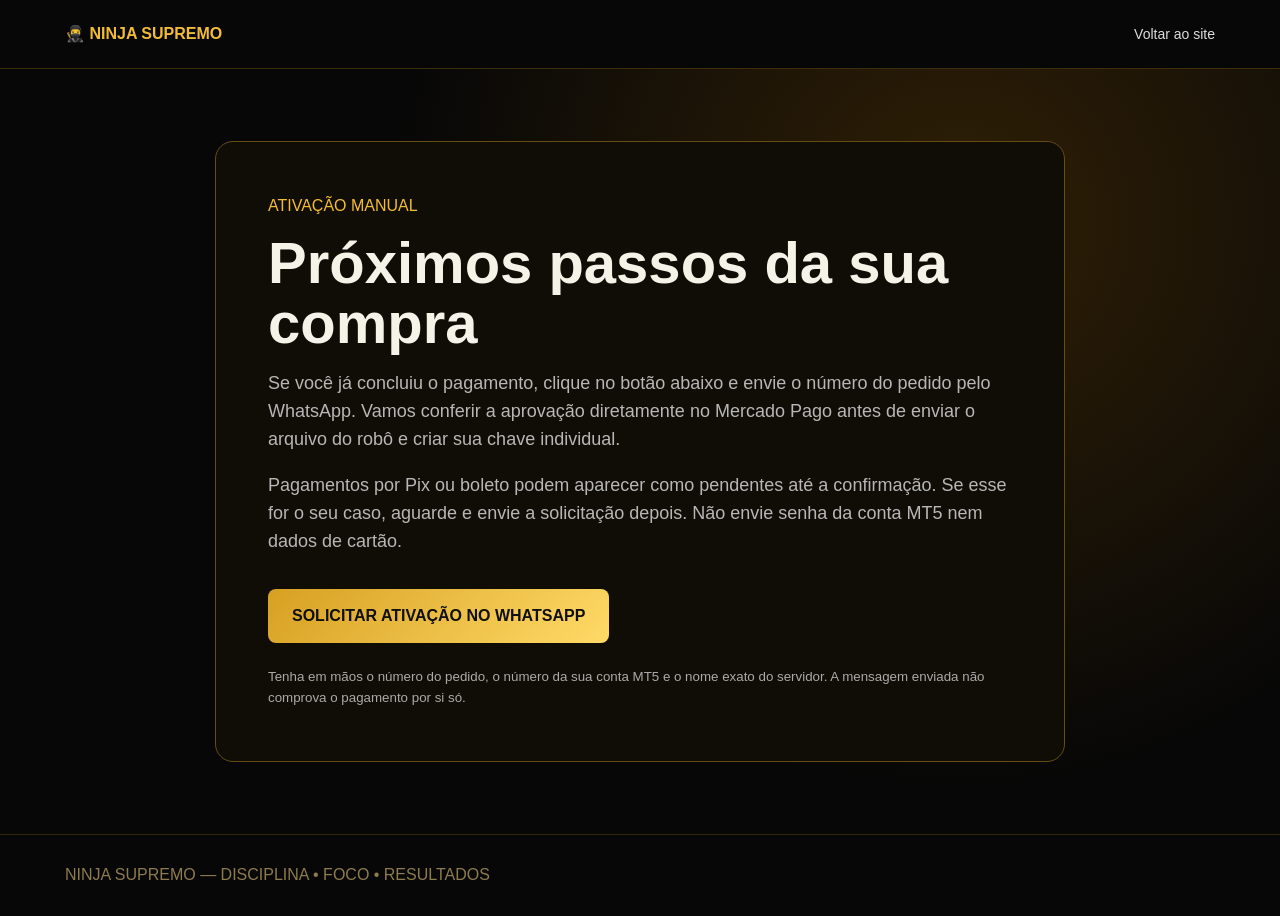
==== retorno.html @ 474810dd "Add Mercado Pago payment and WhatsApp activation flow" ====
<!doctype html>
<html lang="pt-BR">
<head>
  <meta charset="utf-8">
  <meta name="viewport" content="width=device-width,initial-scale=1">
  <title>Próximos passos | Ninja Supremo</title>
  <link rel="stylesheet" href="style.css">
  <script src="vendas.js" defer></script>
</head>
<body>
  <header><div class="wrap nav"><b>🥷 NINJA SUPREMO</b><nav><a href="index.html">Voltar ao site</a></nav></div></header>
  <main class="return-page"><div class="wrap return-card">
    <span>ATIVAÇÃO MANUAL</span>
    <h1>Próximos passos da sua compra</h1>
    <p>Se você já concluiu o pagamento, clique no botão abaixo e envie o número do pedido pelo WhatsApp. Vamos conferir a aprovação diretamente no Mercado Pago antes de enviar o arquivo do robô e criar sua chave individual.</p>
    <p>Pagamentos por Pix ou boleto podem aparecer como pendentes até a confirmação. Se esse for o seu caso, aguarde e envie a solicitação depois. Não envie senha da conta MT5 nem dados de cartão.</p>
    <a class="btn whatsapp" id="ativar-whatsapp" href="https://wa.me/5551999444927" target="_blank" rel="noopener noreferrer">SOLICITAR ATIVAÇÃO NO WHATSAPP</a>
    <small>Tenha em mãos o número do pedido, o número da sua conta MT5 e o nome exato do servidor. A mensagem enviada não comprova o pagamento por si só.</small>
  </div></main>
  <footer><div class="wrap">NINJA SUPREMO — DISCIPLINA • FOCO • RESULTADOS</div></footer>
</body>
</html>
---- style.css ----
*{box-sizing:border-box}html{scroll-behavior:smooth}body{margin:0;background:#070707;color:#f5f2e8;font-family:Arial,sans-serif;line-height:1.55}.wrap{width:min(1150px,92%);margin:auto}header{position:sticky;top:0;z-index:5;background:#080808ed;border-bottom:1px solid #3c2d0d}.nav{height:68px;display:flex;align-items:center;justify-content:space-between}.nav b{color:#f3bc35}.nav i,span,em{color:#f3bc35;font-style:normal}.nav a{color:#ddd;text-decoration:none;margin-left:20px;font-size:14px}.hero{background:radial-gradient(circle at 75% 20%,#3a2605,#070707 43%);padding:65px 0}.grid{display:grid;grid-template-columns:1fr 1fr;gap:52px;align-items:center}.grid img{width:100%;border-radius:18px;border:1px solid #6c5014;box-shadow:0 0 45px #a66b0025}h1{font-size:clamp(42px,5vw,70px);line-height:1.03;margin:14px 0}h2{font-size:clamp(30px,4vw,48px);margin:8px 0 22px}h3{font-size:25px;margin:0 0 8px}p{color:#b7b7b7}.hero p{font-size:18px}.hero small{display:block;color:#777;margin-top:20px}.btn{display:inline-block;background:linear-gradient(135deg,#dfa216,#ffdc68);color:#111;text-decoration:none;font-weight:900;padding:15px 24px;border-radius:8px;margin-top:15px}section{padding:72px 0}.cards{display:grid;grid-template-columns:repeat(4,1fr);gap:14px}.cards article{background:#111;border:1px solid #34280f;padding:25px;border-radius:14px}.cards b{display:block;color:#f2c657;font-size:18px;margin-top:8px}.results{background:radial-gradient(circle at 50% 0,#211805,#0a0a0a 48%);border-top:1px solid #30250d;border-bottom:1px solid #30250d}.results-lead{font-size:18px;max-width:850px}.stats{display:grid;grid-template-columns:repeat(3,1fr);gap:14px;margin:32px 0}.stats article{min-height:130px;padding:24px;background:linear-gradient(145deg,#121212,#0b0b0b);border:1px solid #493711;border-radius:14px;display:flex;flex-direction:column;justify-content:center}.stats article.primary{border-color:#b38322;box-shadow:0 0 35px #b0780018}.stats small{color:#8d8d8d;font-size:12px;font-weight:700;letter-spacing:1.2px}.stats strong{color:#f3c34f;font-size:clamp(26px,3vw,38px);margin-top:5px}.capital-curves{display:grid;grid-template-columns:1fr;gap:24px;margin:38px 0}.capital-curves figure{margin:0;background:linear-gradient(145deg,#101010,#080808);border:1px solid #705417;border-radius:16px;overflow:hidden;box-shadow:0 18px 45px #0009}.capital-curves img{display:block;width:100%;height:auto;background:#030303}.curve-label{padding:14px 18px;color:#f3c34f;font-weight:900;font-size:13px;letter-spacing:1px;border-bottom:1px solid #3c2d0d}.capital-curves figcaption{padding:14px 18px;color:#929292;font-size:13px;border-top:1px solid #2d230d}.result-copy{display:flex;justify-content:space-between;gap:35px;align-items:center;background:#0d0d0d;border:1px solid #29200c;padding:28px;border-radius:15px}.result-copy p{max-width:730px;margin-bottom:0}.backtest-tag{min-width:230px;padding:18px;border:1px solid #705417;border-radius:12px;text-align:center}.backtest-tag b{display:block;color:#f3bc35}.backtest-tag span{font-size:12px;color:#8f8f8f}.mercados{background:linear-gradient(180deg,#090909,#0d0a04)}.markets-intro{max-width:850px;font-size:18px}.market-badges{display:flex;gap:9px;flex-wrap:wrap;margin:25px 0 30px}.market-badges b{color:#f3bc35;background:#151107;border:1px solid #594315;border-radius:999px;padding:8px 14px;font-size:13px}.market-gallery{display:grid;grid-template-columns:repeat(2,1fr);gap:18px}.market-gallery figure{margin:0;background:#101010;border:1px solid #4a3812;border-radius:16px;overflow:hidden;box-shadow:0 16px 38px #0008}.market-gallery .market-feature{grid-column:1/-1}.market-gallery img{display:block;width:100%;height:350px;object-fit:cover;background:#030303}.market-gallery .market-feature img{height:auto;max-height:720px;object-fit:contain}.market-gallery figcaption{display:flex;justify-content:space-between;gap:16px;align-items:center;padding:15px 18px;border-top:1px solid #34280f}.market-gallery figcaption strong{color:#f3bc35}.market-gallery figcaption small{color:#8f8f8f;text-align:right}.market-note{font-size:13px;color:#777;max-width:900px;margin-top:20px}.galeria{background:#080808}.gallery-intro{max-width:780px;margin-bottom:28px}.gallery-grid{display:grid;grid-template-columns:repeat(2,1fr);gap:18px}.gallery-grid figure{margin:0;background:#101010;border:1px solid #4a3812;border-radius:14px;overflow:hidden}.gallery-grid figure.wide{grid-column:1/-1}.gallery-grid img{display:block;width:100%;height:430px;object-fit:cover;background:#050505}.gallery-grid .wide img{height:auto;max-height:720px;object-fit:contain}.gallery-grid .poster img{max-height:850px}.gallery-grid figcaption{padding:13px 16px;color:#d6b758;font-size:13px;border-top:1px solid #2d230d}.buy{display:flex;justify-content:space-between;align-items:center;border:1px solid #664d15;background:#100d06;padding:35px;border-radius:17px}.buy h2{color:#f3bc35;margin:4px 0}.contato{background:linear-gradient(135deg,#0b0b0b,#151005)}.contato-box{display:flex;justify-content:space-between;align-items:center;gap:35px;border:1px solid #5b4515;padding:35px;border-radius:18px}.contato-box h2{margin-bottom:5px}.social-actions{display:flex;gap:12px;flex-wrap:wrap}.whatsapp{background:linear-gradient(135deg,#d7a022,#ffda67);color:#101010}.instagram{background:#111;color:#f1c75c;border:1px solid #8a681e}.aviso{border-left:3px solid #e6ad25;padding-left:20px;color:#aaa;max-width:850px!important}footer{border-top:1px solid #30250d;padding:28px 0;color:#8e7b4e}@media(max-width:800px){nav{display:none}.grid{grid-template-columns:1fr}.hero .grid img{order:-1}.cards{grid-template-columns:1fr 1fr}.stats{grid-template-columns:1fr 1fr}.result-copy{display:block}.backtest-tag{margin-top:20px}.buy,.contato-box{display:block}.social-actions{margin-top:20px}.social-actions .btn{flex:1;text-align:center}.market-gallery{grid-template-columns:1fr}.market-gallery .market-feature{grid-column:auto}.market-gallery img{height:auto}.market-gallery figcaption{display:block}.market-gallery figcaption small{display:block;text-align:left;margin-top:4px}.gallery-grid{grid-template-columns:1fr}.gallery-grid figure.wide{grid-column:auto}.gallery-grid img{height:auto}}@media(max-width:520px){.cards,.stats{grid-template-columns:1fr}section{padding:50px 0}h1{font-size:42px}}
.purchase-note{max-width:620px;font-size:14px;color:#d2c39e}.purchase-actions{min-width:290px;text-align:center}.purchase-actions small{display:block;max-width:300px;margin:12px auto 0;color:#bcb5a5;font-size:12px}.btn[aria-disabled="true"]{opacity:.55;cursor:not-allowed;pointer-events:none}.return-page{min-height:calc(100vh - 136px);display:flex;align-items:center;padding:72px 0;background:radial-gradient(circle at 75% 20%,#302006,#070707 50%)}.return-card{max-width:850px;background:#100d06;border:1px solid #664d15;padding:clamp(24px,5vw,52px);border-radius:18px}.return-card h1{font-size:clamp(35px,5vw,58px)}.return-card p{font-size:18px}.return-card small{display:block;color:#aaa;margin-top:24px}
@media(max-width:800px){.purchase-actions{min-width:0;text-align:left}.purchase-actions small{margin-left:0}}
.purchase-actions .after-payment{display:block;margin-top:14px;color:#f3bc35;text-decoration:underline;text-underline-offset:3px;font-size:14px}
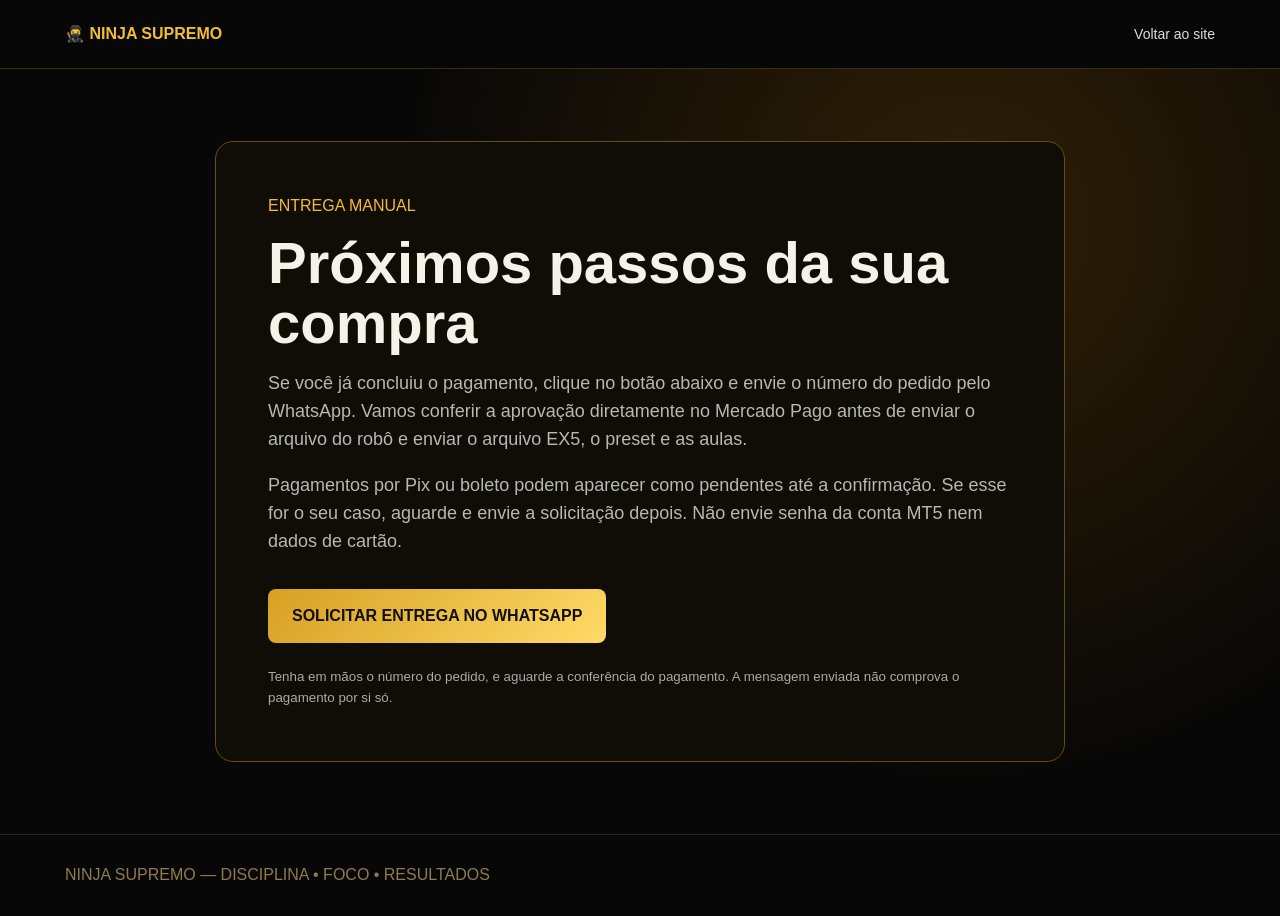
==== commit 103e7858: "Align sales and WhatsApp delivery with V2.05 preset package" ====
--- a/retorno.html
+++ b/retorno.html
@@ -10,12 +10,12 @@
 <body>
   <header><div class="wrap nav"><b>🥷 NINJA SUPREMO</b><nav><a href="index.html">Voltar ao site</a></nav></div></header>
   <main class="return-page"><div class="wrap return-card">
-    <span>ATIVAÇÃO MANUAL</span>
+    <span>ENTREGA MANUAL</span>
     <h1>Próximos passos da sua compra</h1>
-    <p>Se você já concluiu o pagamento, clique no botão abaixo e envie o número do pedido pelo WhatsApp. Vamos conferir a aprovação diretamente no Mercado Pago antes de enviar o arquivo do robô e criar sua chave individual.</p>
+    <p>Se você já concluiu o pagamento, clique no botão abaixo e envie o número do pedido pelo WhatsApp. Vamos conferir a aprovação diretamente no Mercado Pago antes de enviar o arquivo do robô e enviar o arquivo EX5, o preset e as aulas.</p>
     <p>Pagamentos por Pix ou boleto podem aparecer como pendentes até a confirmação. Se esse for o seu caso, aguarde e envie a solicitação depois. Não envie senha da conta MT5 nem dados de cartão.</p>
-    <a class="btn whatsapp" id="ativar-whatsapp" href="https://wa.me/5551999444927" target="_blank" rel="noopener noreferrer">SOLICITAR ATIVAÇÃO NO WHATSAPP</a>
-    <small>Tenha em mãos o número do pedido, o número da sua conta MT5 e o nome exato do servidor. A mensagem enviada não comprova o pagamento por si só.</small>
+    <a class="btn whatsapp" id="ativar-whatsapp" href="https://wa.me/5551999444927" target="_blank" rel="noopener noreferrer">SOLICITAR ENTREGA NO WHATSAPP</a>
+    <small>Tenha em mãos o número do pedido, e aguarde a conferência do pagamento. A mensagem enviada não comprova o pagamento por si só.</small>
   </div></main>
   <footer><div class="wrap">NINJA SUPREMO — DISCIPLINA • FOCO • RESULTADOS</div></footer>
 </body>
